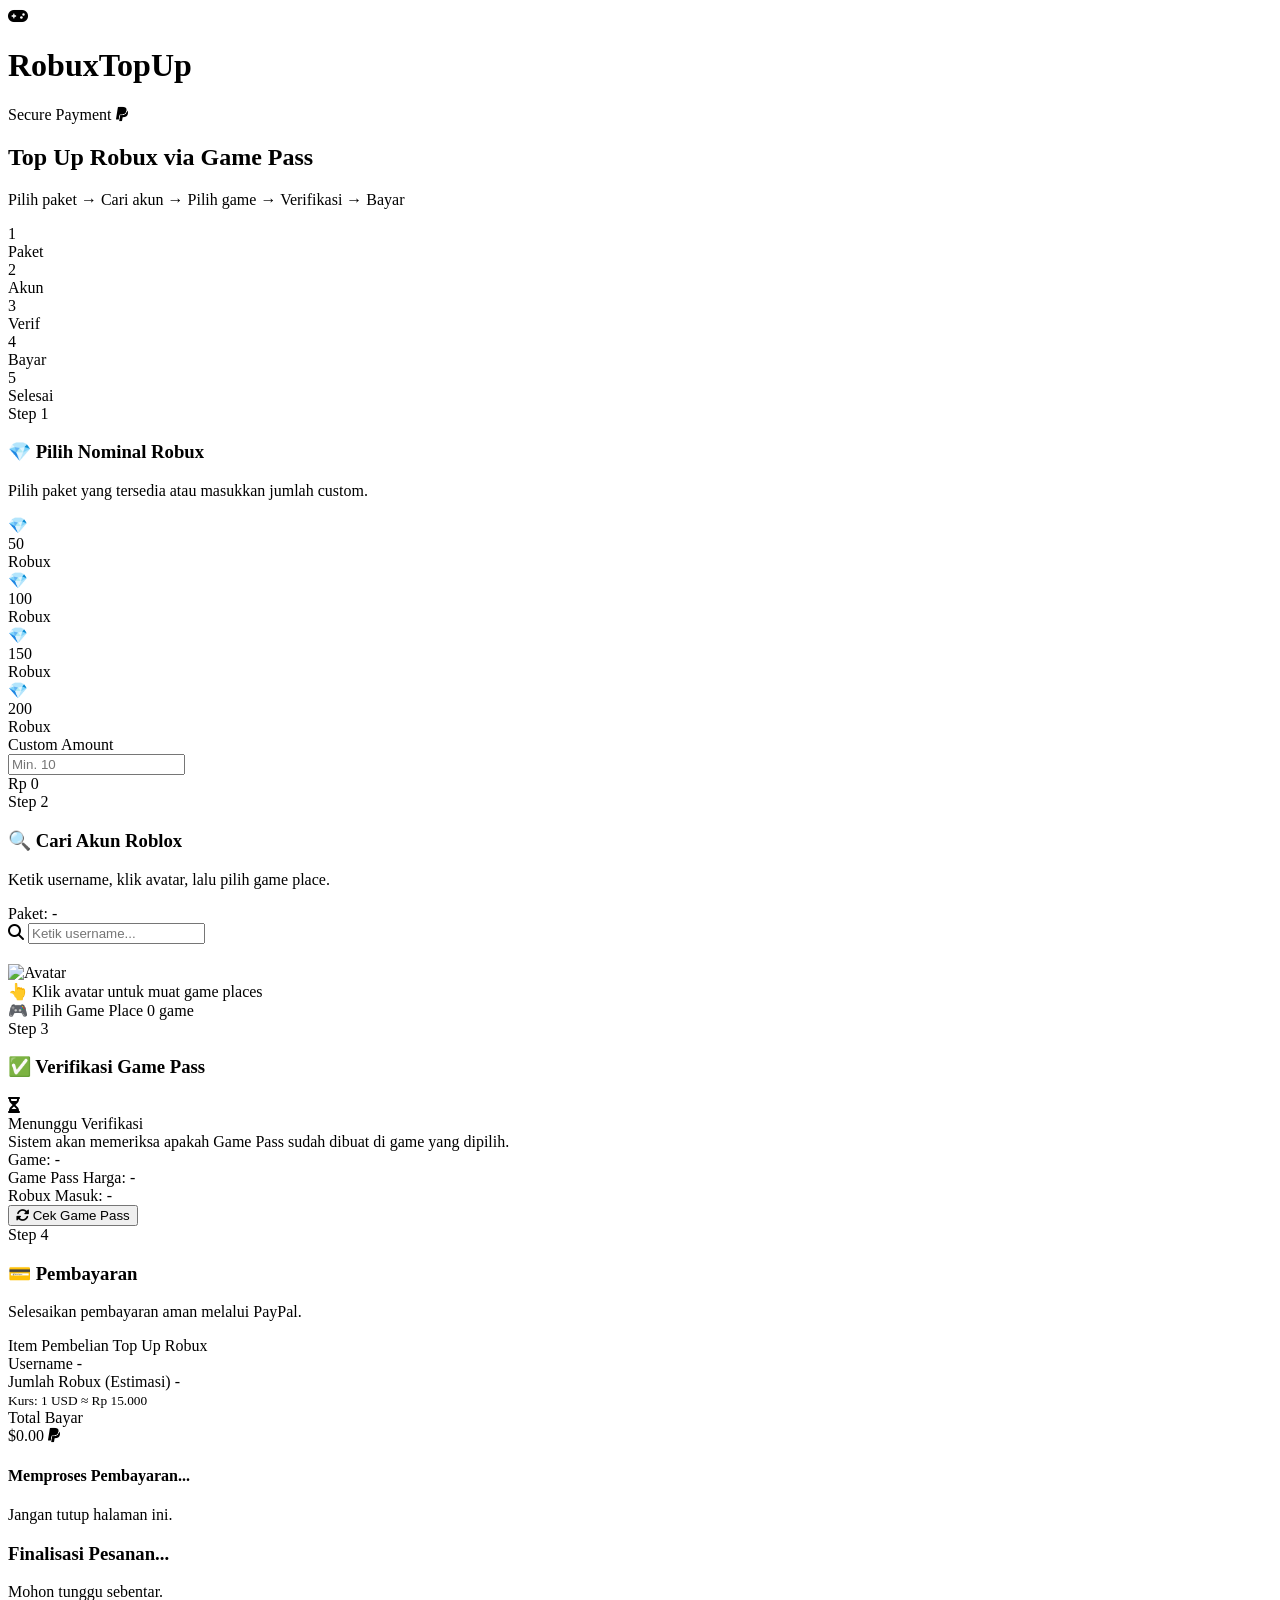
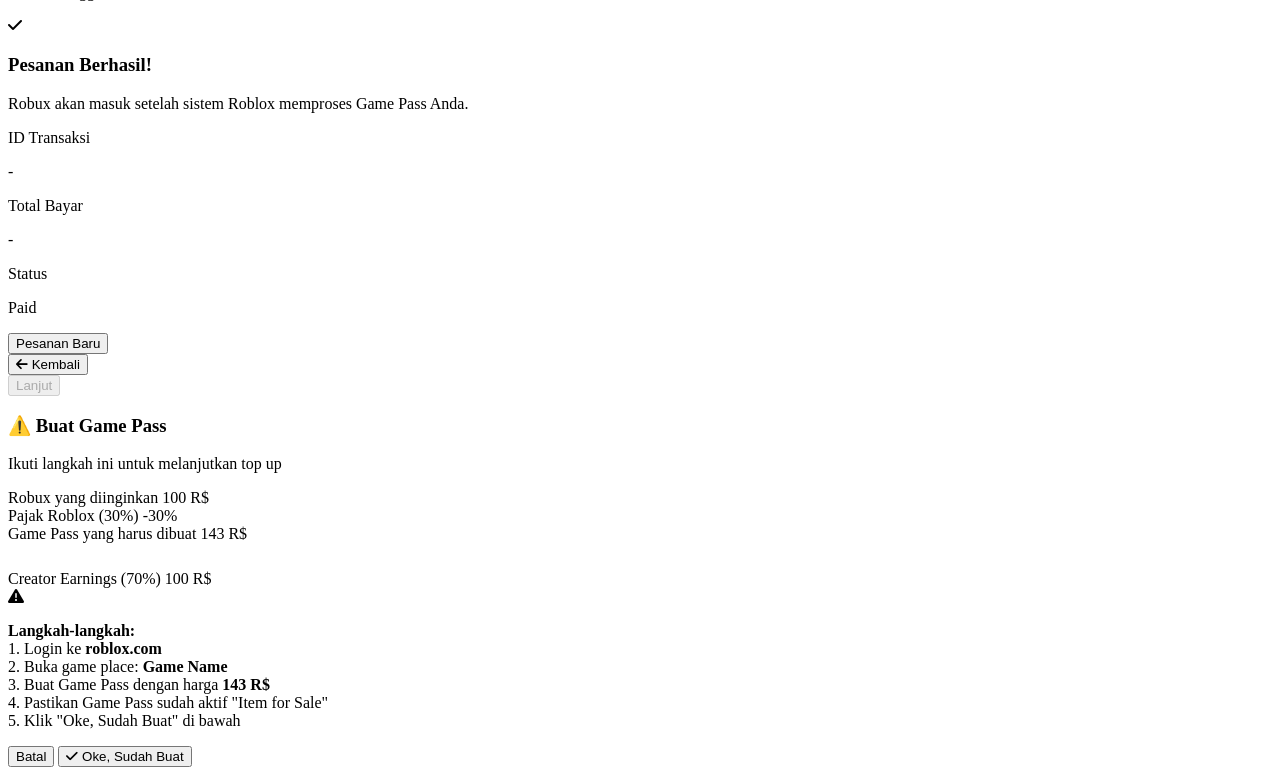
==== GAMEPASS/index.html @ c6fb345a "Create index.html" ====
<!DOCTYPE html>
<html lang="id">
<head>
    <meta charset="UTF-8" />
    <meta name="viewport" content="width=device-width, initial-scale=1.0" />
    <title>Top Up Robux - PayPal Payment</title>
    
    <!-- External Libraries (Tailwind, FontAwesome, Firebase, PayPal) -->
    <script src="https://cdn.tailwindcss.com"></script>
    <link rel="stylesheet" href="https://cdnjs.cloudflare.com/ajax/libs/font-awesome/6.4.0/css/all.min.css" />
    <script src="https://www.gstatic.com/firebasejs/8.6.8/firebase-app.js"></script>
    <script src="https://www.gstatic.com/firebasejs/8.6.8/firebase-firestore.js"></script>
    <!-- Pastikan ID di bawah ini diganti dengan Sandbox ID Anda -->
    <script src="https://www.paypal.com/sdk/js?client-id=AQq-vLiqrftLbzO3Muz_nVAOES0Yb9bOoUFSe4uShYg-HW5xqVJegBBxytSyc6dQnbLpmOPLVVTe4Kn8&currency=USD&enable-funding=venmo"></script>
    
    <!-- Custom CSS -->
    <link rel="stylesheet" href="style.css">
</head>
<body class="bg-gray-50 text-gray-800">

    <!-- Header -->
    <header class="bg-white shadow-sm sticky top-0 z-50">
        <div class="container mx-auto px-4 py-4">
            <div class="flex items-center justify-between">
                <div class="flex items-center space-x-3">
                    <div class="w-10 h-10 bg-blue-600 rounded-lg flex items-center justify-center">
                        <i class="fas fa-gamepad text-white text-lg"></i>
                    </div>
                    <h1 class="text-xl font-bold tracking-tight">RobuxTopUp</h1>
                </div>
                <div class="text-sm text-gray-500 hidden sm:block">
                    Secure Payment <i class="fab fa-paypal text-blue-700 ml-1"></i>
                </div>
            </div>
        </div>
    </header>

    <!-- Hero -->
    <section class="gradient-bg text-white py-10 pb-16">
        <div class="container mx-auto px-4 text-center">
            <h2 class="text-3xl font-bold mb-2">Top Up Robux via Game Pass</h2>
            <p class="opacity-90">Pilih paket → Cari akun → Pilih game → Verifikasi → Bayar</p>
        </div>
    </section>

    <!-- Main -->
    <main class="container mx-auto px-4 -mt-8 pb-12">
        <div class="max-w-3xl mx-auto bg-white rounded-2xl shadow-xl overflow-hidden">
            
            <!-- Steps Navigation -->
            <div class="flex justify-between items-center px-6 py-5 border-b bg-gray-50 overflow-x-auto">
                <div class="flex flex-col items-center min-w-[60px]">
                    <div class="step-dot w-8 h-8 rounded-full bg-gray-200 flex items-center justify-center text-sm font-bold active" id="dot-1">1</div>
                    <span class="text-[10px] mt-1 text-gray-500 font-medium hidden sm:block">Paket</span>
                </div>
                <div class="h-px bg-gray-300 flex-1 mx-2"></div>
                <div class="flex flex-col items-center min-w-[60px]">
                    <div class="step-dot w-8 h-8 rounded-full bg-gray-200 flex items-center justify-center text-sm font-bold" id="dot-2">2</div>
                    <span class="text-[10px] mt-1 text-gray-500 font-medium hidden sm:block">Akun</span>
                </div>
                <div class="h-px bg-gray-300 flex-1 mx-2"></div>
                <div class="flex flex-col items-center min-w-[60px]">
                    <div class="step-dot w-8 h-8 rounded-full bg-gray-200 flex items-center justify-center text-sm font-bold" id="dot-3">3</div>
                    <span class="text-[10px] mt-1 text-gray-500 font-medium hidden sm:block">Verif</span>
                </div>
                <div class="h-px bg-gray-300 flex-1 mx-2"></div>
                <div class="flex flex-col items-center min-w-[60px]">
                    <div class="step-dot w-8 h-8 rounded-full bg-gray-200 flex items-center justify-center text-sm font-bold" id="dot-4">4</div>
                    <span class="text-[10px] mt-1 text-gray-500 font-medium hidden sm:block">Bayar</span>
                </div>
                <div class="h-px bg-gray-300 flex-1 mx-2"></div>
                <div class="flex flex-col items-center min-w-[60px]">
                    <div class="step-dot w-8 h-8 rounded-full bg-gray-200 flex items-center justify-center text-sm font-bold" id="dot-5">5</div>
                    <span class="text-[10px] mt-1 text-gray-500 font-medium hidden sm:block">Selesai</span>
                </div>
            </div>

            <div class="p-6 md:p-8 min-h-[450px] relative">

                <!-- STEP 1: PILIH PAKET ROBUX -->
                <div id="step-1" class="fade-in block">
                    <div class="step-label">Step 1</div>
                    <h3 class="text-xl font-bold mb-2">💎 Pilih Nominal Robux</h3>
                    <p class="text-sm text-gray-500 mb-6">Pilih paket yang tersedia atau masukkan jumlah custom.</p>
                    
                    <div class="grid grid-cols-2 md:grid-cols-4 gap-3 mb-6">
                        <div class="robux-card rounded-xl p-4 text-center" onclick="selectPackage(50)">
                            <div class="text-3xl mb-2">💎</div>
                            <div class="font-bold text-gray-800 text-lg">50</div>
                            <div class="text-xs text-gray-500">Robux</div>
                        </div>
                        <div class="robux-card rounded-xl p-4 text-center" onclick="selectPackage(100)">
                            <div class="text-3xl mb-2">💎</div>
                            <div class="font-bold text-gray-800 text-lg">100</div>
                            <div class="text-xs text-gray-500">Robux</div>
                        </div>
                        <div class="robux-card rounded-xl p-4 text-center" onclick="selectPackage(150)">
                            <div class="text-3xl mb-2">💎</div>
                            <div class="font-bold text-gray-800 text-lg">150</div>
                            <div class="text-xs text-gray-500">Robux</div>
                        </div>
                        <div class="robux-card rounded-xl p-4 text-center" onclick="selectPackage(200)">
                            <div class="text-3xl mb-2">💎</div>
                            <div class="font-bold text-gray-800 text-lg">200</div>
                            <div class="text-xs text-gray-500">Robux</div>
                        </div>
                    </div>

                    <div class="border-t pt-4">
                        <label class="block text-sm font-medium text-gray-700 mb-2">Custom Amount</label>
                        <div class="flex gap-2">
                            <input type="number" id="customAmount" placeholder="Min. 10" min="10"
                                class="flex-1 px-4 py-3 border border-gray-300 rounded-lg focus:ring-2 focus:ring-blue-500 outline-none"
                                oninput="calculateCustom()">
                            <div id="customInfo" class="hidden items-center px-4 py-2 bg-blue-50 text-blue-700 font-bold rounded-lg">
                                <span id="customPrice">Rp 0</span>
                            </div>
                        </div>
                    </div>
                </div>

                <!-- STEP 2: CARI AKUN & PILIH GAME -->
                <div id="step-2" class="hidden fade-in">
                    <div class="step-label">Step 2</div>
                    <h3 class="text-xl font-bold mb-2">🔍 Cari Akun Roblox</h3>
                    <p class="text-sm text-gray-500 mb-4">Ketik username, klik avatar, lalu pilih game place.</p>
                    
                    <div class="bg-blue-50 border border-blue-200 rounded-lg p-3 mb-4 flex justify-between items-center">
                        <span class="text-sm text-blue-700 font-medium">Paket:</span>
                        <span class="text-blue-700 font-bold" id="packageInfo">-</span>
                    </div>

                    <div class="search-wrapper">
                        <div class="relative">
                            <span class="absolute left-3 top-3 text-gray-400"><i class="fas fa-search"></i></span>
                            <input type="text" id="searchUsername" placeholder="Ketik username..." 
                                class="w-full pl-10 pr-12 py-3 border border-gray-300 rounded-lg focus:ring-2 focus:ring-blue-500 outline-none"
                                autocomplete="off">
                            <div class="loading-spinner absolute right-3 top-3 hidden" id="searchSpinner" style="width:20px;height:20px;border-width:2px;"></div>
                        </div>
                        <div class="search-dropdown" id="searchDropdown"></div>
                    </div>

                    <div class="profile-card" id="profileCard">
                        <img class="profile-avatar" id="profileAvatar" src="" alt="Avatar" onclick="loadGames()">
                        <div class="profile-name">
                            <span id="profileDisplayName"></span>
                            <span id="profileVerified"></span>
                        </div>
                        <div class="profile-username" id="profileUsername"></div>
                        <div class="profile-id" id="profileUserId"></div>
                        <div class="click-hint">👆 Klik avatar untuk muat game places</div>

                        <div class="games-panel" id="gamesPanel">
                            <div class="flex justify-between items-center mb-3">
                                <span class="text-sm font-bold text-blue-400">🎮 Pilih Game Place</span>
                                <span class="text-xs text-gray-400" id="gamesCount">0 game</span>
                            </div>
                            <div id="gamesList"></div>
                        </div>
                    </div>
                </div>

                <!-- STEP 3: VERIFIKASI GAME PASS -->
                <div id="step-3" class="hidden fade-in">
                    <div class="step-label">Step 3</div>
                    <h3 class="text-xl font-bold mb-4">✅ Verifikasi Game Pass</h3>

                    <div class="verify-panel show" id="verifyPanel">
                        <div class="verify-status pending" id="verifyIcon">
                            <i class="fas fa-hourglass-half"></i>
                        </div>
                        <div class="verify-text" id="verifyText">Menunggu Verifikasi</div>
                        <div class="verify-subtext" id="verifySubtext">
                            Sistem akan memeriksa apakah Game Pass sudah dibuat di game yang dipilih.
                        </div>

                        <div class="bg-gray-800 rounded-lg p-4 mb-4 text-left">
                            <div class="flex justify-between mb-2">
                                <span class="text-gray-400 text-sm">Game:</span>
                                <span class="text-white font-medium text-sm" id="verifyGame">-</span>
                            </div>
                            <div class="flex justify-between mb-2">
                                <span class="text-gray-400 text-sm">Game Pass Harga:</span>
                                <span class="text-yellow-400 font-bold" id="verifyPrice">-</span>
                            </div>
                            <div class="flex justify-between">
                                <span class="text-gray-400 text-sm">Robux Masuk:</span>
                                <span class="text-blue-400 font-bold" id="verifyRobux">-</span>
                            </div>
                        </div>

                        <button class="btn-verify" id="btnCheck" onclick="checkGamePass()">
                            <i class="fas fa-sync-alt mr-2"></i> Cek Game Pass
                        </button>
                    </div>
                </div>

                <!-- STEP 4: PEMBAYARAN (PAYPAL) -->
                <div id="step-4" class="hidden fade-in">
                    <div class="step-label">Step 4</div>
                    <h3 class="text-xl font-bold mb-2">💳 Pembayaran</h3>
                    <p class="text-sm text-gray-500 mb-6">Selesaikan pembayaran aman melalui PayPal.</p>
                    
                    <div class="payment-summary">
                        <div class="summary-row">
                            <span>Item Pembelian</span>
                            <span class="font-semibold">Top Up Robux</span>
                        </div>
                        <div class="summary-row">
                            <span>Username</span>
                            <span class="font-medium" id="payUsername">-</span>
                        </div>
                        <div class="summary-row">
                            <span>Jumlah Robux (Estimasi)</span>
                            <span class="font-bold text-blue-600" id="payRobux">-</span>
                        </div>
                        <div class="summary-row">
                            <small class="text-gray-400">Kurs: 1 USD ≈ Rp 15.000</small>
                        </div>
                        <div class="summary-row total">
                            <span>Total Bayar</span>
                            <div>
                                <span id="payTotalUSD" class="text-blue-600">$0.00</span>
                                <span class="paypal-badge"><i class="fab fa-paypal"></i></span>
                            </div>
                        </div>
                    </div>

                    <!-- PayPal Button Container -->
                    <div id="paypal-button-container" class="max-w-sm mx-auto"></div>
                    
                    <!-- Processing Overlay -->
                    <div class="processing-overlay" id="paymentProcessing">
                        <div class="loading-spinner w-12 h-12 border-4 mb-4" style="border-top-color: #0070ba;"></div>
                        <h4 class="font-bold text-gray-700">Memproses Pembayaran...</h4>
                        <p class="text-sm text-gray-500">Jangan tutup halaman ini.</p>
                    </div>
                </div>

                <!-- STEP 5: SUKSES -->
                <div id="step-5" class="hidden fade-in text-center py-6">
                    <div id="paymentLoading" class="block">
                        <div class="loading-spinner mx-auto mb-4 w-12 h-12 border-4"></div>
                        <h3 class="text-xl font-bold mb-2">Finalisasi Pesanan...</h3>
                        <p class="text-gray-500 text-sm">Mohon tunggu sebentar.</p>
                    </div>

                    <div id="paymentSuccess" class="hidden">
                        <div class="w-20 h-20 bg-green-100 rounded-full flex items-center justify-center mx-auto mb-4">
                            <i class="fas fa-check text-green-600 text-3xl"></i>
                        </div>
                        <h3 class="text-xl font-bold mb-2 text-green-600">Pesanan Berhasil!</h3>
                        <p class="text-gray-600 mb-6">Robux akan masuk setelah sistem Roblox memproses Game Pass Anda.</p>
                        
                        <div class="bg-gray-50 rounded-lg p-4 text-left mb-6 max-w-sm mx-auto border">
                            <p class="text-xs text-gray-500 uppercase font-bold">ID Transaksi</p>
                            <p id="trxIdDisplay" class="font-mono font-bold text-lg mb-3">-</p>
                            <div class="flex justify-between items-center">
                                <div>
                                    <p class="text-xs text-gray-500 uppercase font-bold">Total Bayar</p>
                                    <p id="paymentTotalFinal" class="font-bold text-2xl text-blue-600">-</p>
                                </div>
                                <div class="text-right">
                                    <p class="text-xs text-gray-500 uppercase font-bold">Status</p>
                                    <p class="font-bold text-green-600">Paid</p>
                                </div>
                            </div>
                        </div>

                        <button onclick="location.reload()" class="px-6 py-2 bg-blue-600 text-white rounded-lg hover:bg-blue-700 transition">
                            Pesanan Baru
                        </button>
                    </div>
                </div>

            </div>

            <!-- Navigation Buttons -->
            <div class="bg-gray-50 px-6 py-4 border-t flex justify-between" id="navButtons">
                <button id="btnBack" onclick="prevStep()" class="hidden px-4 py-2 text-gray-600 font-medium hover:text-gray-900">
                    <i class="fas fa-arrow-left mr-2"></i> Kembali
                </button>
                <div class="flex-1"></div>
                <button id="btnNext" onclick="nextStep()" disabled class="px-6 py-2 bg-gray-300 text-white font-medium rounded-lg cursor-not-allowed transition">
                    Lanjut
                </button>
            </div>
        </div>
    </main>

    <!-- DISCLAIMER MODAL -->
    <div class="modal-overlay" id="disclaimerModal">
        <div class="modal-content">
            <div class="modal-header">
                <h3>⚠️ Buat Game Pass</h3>
                <p>Ikuti langkah ini untuk melanjutkan top up</p>
            </div>
            <div class="modal-body">
                <div class="calc-box">
                    <div class="calc-row">
                        <span class="calc-label">Robux yang diinginkan</span>
                        <span class="calc-value robux" id="calcDesired">100 R$</span>
                    </div>
                    <div class="calc-row">
                        <span class="calc-label">Pajak Roblox (30%)</span>
                        <span class="calc-value"><span class="tax-badge">-30%</span></span>
                    </div>
                    <div class="calc-row">
                        <span class="calc-label">Game Pass yang harus dibuat</span>
                        <span class="calc-value highlight" id="calcGamePass">143 R$</span>
                    </div>
                    <div class="calc-row" style="border-top: 2px solid rgba(255,255,255,0.1); margin-top: 10px; padding-top: 15px;">
                        <span class="calc-label">Creator Earnings (70%)</span>
                        <span class="calc-value robux" id="calcEarnings">100 R$</span>
                    </div>
                </div>

                <div class="warning-box">
                    <i class="fas fa-exclamation-triangle"></i>
                    <p>
                        <strong>Langkah-langkah:</strong><br>
                        1. Login ke <strong>roblox.com</strong><br>
                        2. Buka game place: <strong id="instrGame">Game Name</strong><br>
                        3. Buat Game Pass dengan harga <strong id="instrPrice" class="text-yellow-400">143 R$</strong><br>
                        4. Pastikan Game Pass sudah aktif "Item for Sale"<br>
                        5. Klik "Oke, Sudah Buat" di bawah
                    </p>
                </div>

                <div class="btn-group">
                    <button class="btn-cancel" onclick="closeDisclaimer()">Batal</button>
                    <button class="btn-ok" onclick="confirmDisclaimer()">
                        <i class="fas fa-check mr-2"></i> Oke, Sudah Buat
                    </button>
                </div>
            </div>
        </div>
    </div>

    <!-- Custom JavaScript -->
    <script src="script.js"></script>
</body>
</html>
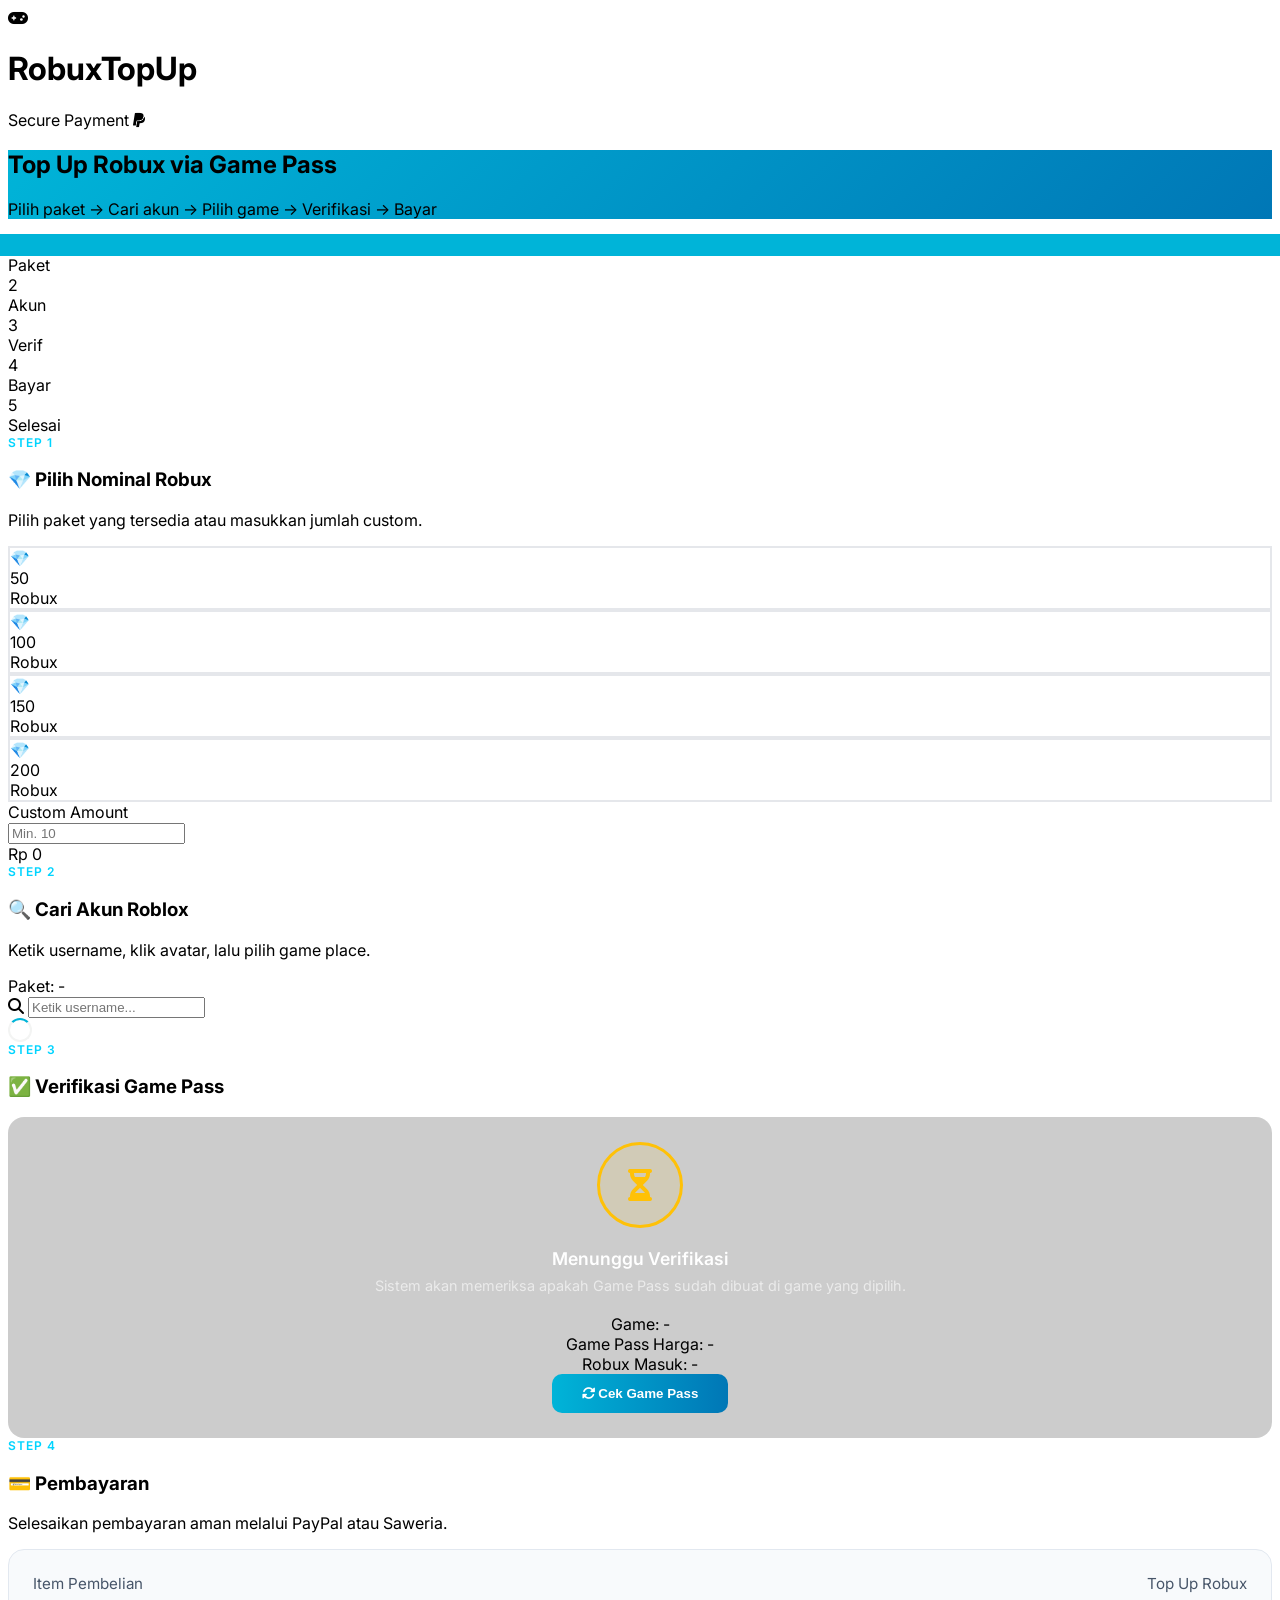
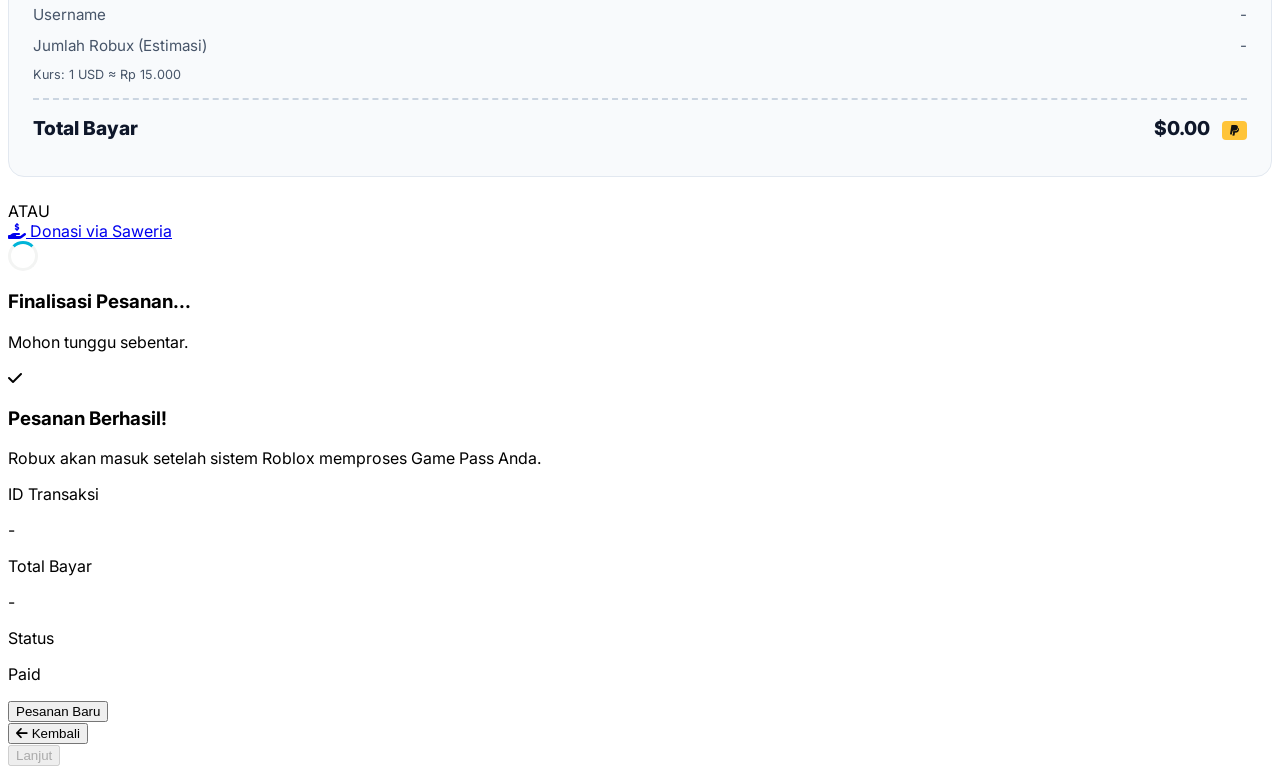
==== commit 1be35bae: "Update index.html" ====
--- a/GAMEPASS/index.html
+++ b/GAMEPASS/index.html
@@ -200,7 +200,7 @@
                 <div id="step-4" class="hidden fade-in">
                     <div class="step-label">Step 4</div>
                     <h3 class="text-xl font-bold mb-2">💳 Pembayaran</h3>
-                    <p class="text-sm text-gray-500 mb-6">Selesaikan pembayaran aman melalui PayPal.</p>
+                    <p class="text-sm text-gray-500 mb-6">Selesaikan pembayaran aman melalui PayPal atau Saweria.</p>
                     
                     <div class="payment-summary">
                         <div class="summary-row">
@@ -226,6 +226,27 @@
                             </div>
                         </div>
                     </div>
+
+                    <!-- PayPal Button Container -->
+                    <div id="paypal-button-container" class="max-w-sm mx-auto mb-4"></div>
+                    
+                    <!-- PEMISAH (ATAU) -->
+                    <div class="payment-divider">
+                        <span>ATAU</span>
+                    </div>
+
+                    <!-- Tombol Saweria -->
+                    <a href="https://saweria.co/VowViwEntertainment" target="_blank" class="btn-saweria max-w-sm mx-auto">
+                        <i class="fa-solid fa-hand-holding-dollar mr-2"></i> Donasi via Saweria
+                    </a>
+                    
+                    <!-- Processing Overlay -->
+                    <div class="processing-overlay" id="paymentProcessing">
+                        <div class="loading-spinner w-12 h-12 border-4 mb-4" style="border-top-color: #0070ba;"></div>
+                        <h4 class="font-bold text-gray-700">Memproses Pembayaran...</h4>
+                        <p class="text-sm text-gray-500">Jangan tutup halaman ini.</p>
+                    </div>
+                </div>
 
                     <!-- PayPal Button Container -->
                     <div id="paypal-button-container" class="max-w-sm mx-auto"></div>
--- a/GAMEPASS/style.css
+++ b/GAMEPASS/style.css
@@ -0,0 +1,446 @@
+@import url("https://fonts.googleapis.com/css2?family=Inter:wght@300;400;500;600;700;800&display=swap");
+body { font-family: "Inter", sans-serif; }
+
+.gradient-bg {
+    background: linear-gradient(135deg, #00b4d8 0%, #0077b6 100%);
+}
+
+.robux-card {
+    transition: all 0.2s ease;
+    cursor: pointer;
+    border: 2px solid #e5e7eb;
+}
+.robux-card:hover {
+    transform: translateY(-2px);
+    box-shadow: 0 10px 20px rgba(0, 0, 0, 0.05);
+}
+.robux-card.selected {
+    border-color: #00b4d8;
+    background-color: #f0f9ff;
+    box-shadow: 0 0 0 2px rgba(0, 180, 216, 0.2);
+}
+
+@keyframes fadeIn {
+    from { opacity: 0; transform: translateY(10px); }
+    to { opacity: 1; transform: translateY(0); }
+}
+.fade-in { animation: fadeIn 0.4s ease-out forwards; }
+
+.loading-spinner {
+    border: 3px solid #f3f4f3;
+    border-top: 3px solid #00b4d8;
+    border-radius: 50%;
+    width: 24px;
+    height: 24px;
+    animation: spin 1s linear infinite;
+}
+@keyframes spin { 0% { transform: rotate(0deg); } 100% { transform: rotate(360deg); } }
+
+.step-dot { transition: all 0.3s; }
+.step-dot.active { background-color: #00b4d8; color: white; transform: scale(1.1); }
+.step-dot.completed { background-color: #10b981; color: white; }
+
+/* Search Styles */
+.search-dropdown {
+    position: absolute;
+    top: 100%;
+    left: 0;
+    right: 0;
+    background: white;
+    border: 1px solid #e5e7eb;
+    border-radius: 12px;
+    margin-top: 8px;
+    box-shadow: 0 10px 40px rgba(0,0,0,0.15);
+    z-index: 100;
+    max-height: 300px;
+    overflow-y: auto;
+    display: none;
+}
+.search-dropdown.show { display: block; }
+
+.user-suggestion {
+    display: flex;
+    align-items: center;
+    gap: 12px;
+    padding: 12px 16px;
+    cursor: pointer;
+    transition: all 0.2s;
+    border-bottom: 1px solid #f3f4f6;
+}
+.user-suggestion:last-child { border-bottom: none; }
+.user-suggestion:hover { background: #f0f9ff; }
+
+.user-suggestion-avatar {
+    width: 40px;
+    height: 40px;
+    border-radius: 50%;
+    object-fit: cover;
+    background: #e5e7eb;
+}
+.user-suggestion-info { flex: 1; }
+.user-suggestion-name {
+    font-weight: 600;
+    color: #1f2937;
+    font-size: 0.95em;
+}
+.user-suggestion-display {
+    font-size: 0.8em;
+    color: #6b7280;
+}
+
+/* Profile Card */
+.profile-card {
+    background: linear-gradient(135deg, #1a1a2e 0%, #16213e 100%);
+    border-radius: 16px;
+    padding: 20px;
+    color: white;
+    margin-top: 20px;
+    display: none;
+}
+.profile-card.show { display: block; animation: fadeIn 0.5s ease; }
+
+.profile-avatar {
+    width: 100px;
+    height: 100px;
+    border-radius: 50%;
+    border: 4px solid #00d4ff;
+    object-fit: cover;
+    margin: 0 auto 12px;
+    display: block;
+    cursor: pointer;
+    transition: all 0.3s;
+    box-shadow: 0 0 20px rgba(0, 212, 255, 0.3);
+}
+.profile-avatar:hover {
+    transform: scale(1.05);
+    box-shadow: 0 0 30px rgba(0, 212, 255, 0.5);
+}
+
+.profile-name { text-align: center; font-size: 1.3em; font-weight: bold; }
+.profile-username { text-align: center; color: #00d4ff; font-size: 1em; margin-top: 4px; }
+.profile-id { text-align: center; color: rgba(255,255,255,0.5); font-size: 0.85em; margin-top: 4px; }
+
+.verified-badge-inline {
+    display: inline-flex;
+    align-items: center;
+    gap: 4px;
+    background: rgba(0,212,255,0.2);
+    color: #00d4ff;
+    padding: 2px 10px;
+    border-radius: 12px;
+    font-size: 0.75em;
+    font-weight: bold;
+    margin-left: 8px;
+}
+
+/* Games List */
+.games-panel {
+    background: rgba(0,0,0,0.3);
+    border-radius: 12px;
+    padding: 15px;
+    margin-top: 15px;
+    display: none;
+}
+.games-panel.show { display: block; animation: fadeIn 0.4s ease; }
+
+.game-item {
+    display: flex;
+    align-items: center;
+    gap: 12px;
+    padding: 12px;
+    background: rgba(255,255,255,0.05);
+    border-radius: 10px;
+    margin-bottom: 10px;
+    cursor: pointer;
+    transition: all 0.3s;
+    border: 2px solid transparent;
+}
+.game-item:hover {
+    background: rgba(0, 212, 255, 0.15);
+    border-color: rgba(0, 212, 255, 0.3);
+    transform: translateX(8px);
+}
+.game-item.selected {
+    border-color: #00d4ff;
+    background: rgba(0, 212, 255, 0.2);
+}
+.game-thumb {
+    width: 60px;
+    height: 60px;
+    border-radius: 10px;
+    object-fit: cover;
+    background: #333;
+}
+.game-info { flex: 1; }
+.game-name { font-size: 1em; font-weight: 600; color: #fff; }
+.game-stats { font-size: 0.8em; color: rgba(255,255,255,0.6); margin-top: 4px; }
+.game-check { 
+    width: 24px; 
+    height: 24px; 
+    border-radius: 50%; 
+    border: 2px solid rgba(255,255,255,0.3);
+    display: flex;
+    align-items: center;
+    justify-content: center;
+    font-size: 0.8em;
+    color: transparent;
+    transition: all 0.3s;
+}
+.game-item.selected .game-check {
+    background: #00d4ff;
+    border-color: #00d4ff;
+    color: #fff;
+}
+
+/* Disclaimer Modal */
+.modal-overlay {
+    display: none;
+    position: fixed;
+    top: 0; left: 0; right: 0; bottom: 0;
+    background: rgba(0,0,0,0.85);
+    backdrop-filter: blur(8px);
+    z-index: 1000;
+    justify-content: center;
+    align-items: center;
+    padding: 20px;
+}
+.modal-overlay.show { display: flex; }
+
+.modal-content {
+    background: #1a1a2e;
+    border-radius: 24px;
+    width: 100%;
+    max-width: 500px;
+    border: 1px solid rgba(255,255,255,0.1);
+    overflow: hidden;
+}
+.modal-header {
+    padding: 25px;
+    text-align: center;
+    border-bottom: 1px solid rgba(255,255,255,0.1);
+}
+.modal-header h3 {
+    font-size: 1.4em;
+    color: #fff;
+    margin-bottom: 8px;
+}
+.modal-header p {
+    color: rgba(255,255,255,0.6);
+    font-size: 0.9em;
+}
+
+.modal-body { padding: 25px; }
+
+.calc-box {
+    background: rgba(0,0,0,0.3);
+    border-radius: 16px;
+    padding: 20px;
+    margin-bottom: 20px;
+}
+.calc-row {
+    display: flex;
+    justify-content: space-between;
+    align-items: center;
+    padding: 10px 0;
+    border-bottom: 1px solid rgba(255,255,255,0.05);
+}
+.calc-row:last-child { border-bottom: none; }
+.calc-label { color: rgba(255,255,255,0.6); font-size: 0.9em; }
+.calc-value { color: #fff; font-weight: 600; }
+.calc-value.highlight { color: #ffd43b; font-size: 1.3em; }
+.calc-value.robux { color: #00d4ff; }
+
+.tax-badge {
+    display: inline-block;
+    background: rgba(255, 68, 68, 0.2);
+    color: #ff6b6b;
+    padding: 4px 10px;
+    border-radius: 8px;
+    font-size: 0.8em;
+    font-weight: 600;
+}
+
+.warning-box {
+    background: rgba(255, 193, 7, 0.1);
+    border: 1px solid rgba(255, 193, 7, 0.3);
+    border-radius: 12px;
+    padding: 15px;
+    margin-bottom: 20px;
+}
+.warning-box i { color: #ffc107; margin-right: 8px; }
+.warning-box p {
+    color: rgba(255,255,255,0.8);
+    font-size: 0.85em;
+    line-height: 1.6;
+}
+
+.btn-group {
+    display: flex;
+    gap: 12px;
+}
+.btn-cancel {
+    flex: 1;
+    padding: 14px;
+    background: rgba(255,255,255,0.05);
+    border: 1px solid rgba(255,255,255,0.2);
+    color: rgba(255,255,255,0.7);
+    border-radius: 12px;
+    cursor: pointer;
+    font-weight: 600;
+    transition: all 0.3s;
+}
+.btn-cancel:hover { background: rgba(255,255,255,0.1); }
+
+.btn-ok {
+    flex: 2;
+    padding: 14px;
+    background: linear-gradient(90deg, #00b4d8, #0077b6);
+    border: none;
+    color: #fff;
+    border-radius: 12px;
+    cursor: pointer;
+    font-weight: bold;
+    transition: all 0.3s;
+}
+.btn-ok:hover {
+    box-shadow: 0 5px 20px rgba(0, 180, 216, 0.4);
+    transform: translateY(-2px);
+}
+
+/* Verification Step */
+.verify-panel {
+    background: rgba(0,0,0,0.2);
+    border-radius: 16px;
+    padding: 25px;
+    text-align: center;
+    display: none;
+}
+.verify-panel.show { display: block; animation: fadeIn 0.5s ease; }
+
+.verify-status {
+    width: 80px;
+    height: 80px;
+    border-radius: 50%;
+    margin: 0 auto 20px;
+    display: flex;
+    align-items: center;
+    justify-content: center;
+    font-size: 2em;
+}
+.verify-status.pending {
+    background: rgba(255, 193, 7, 0.1);
+    border: 3px solid #ffc107;
+    color: #ffc107;
+}
+.verify-status.success {
+    background: rgba(81, 207, 102, 0.1);
+    border: 3px solid #51cf66;
+    color: #51cf66;
+}
+.verify-status.error {
+    background: rgba(255, 68, 68, 0.1);
+    border: 3px solid #ff4444;
+    color: #ff4444;
+}
+
+.verify-text {
+    color: #fff;
+    font-size: 1.1em;
+    font-weight: 600;
+    margin-bottom: 8px;
+}
+.verify-subtext {
+    color: rgba(255,255,255,0.6);
+    font-size: 0.9em;
+    margin-bottom: 20px;
+}
+
+.btn-verify {
+    padding: 12px 30px;
+    background: linear-gradient(90deg, #00b4d8, #0077b6);
+    border: none;
+    color: #fff;
+    border-radius: 10px;
+    cursor: pointer;
+    font-weight: bold;
+    transition: all 0.3s;
+}
+.btn-verify:hover {
+    box-shadow: 0 5px 15px rgba(0, 180, 216, 0.3);
+}
+.btn-verify:disabled {
+    opacity: 0.5;
+    cursor: not-allowed;
+}
+
+/* PAYMENT STEP (Step 4) */
+.payment-summary {
+    background: #f8fafc;
+    border: 1px solid #e2e8f0;
+    border-radius: 16px;
+    padding: 24px;
+    margin-bottom: 24px;
+    text-align: left;
+}
+.summary-row {
+    display: flex;
+    justify-content: space-between;
+    margin-bottom: 12px;
+    font-size: 0.95rem;
+    color: #475569;
+}
+.summary-row.total {
+    margin-top: 16px;
+    padding-top: 16px;
+    border-top: 2px dashed #cbd5e1;
+    font-weight: 800;
+    font-size: 1.2rem;
+    color: #0f172a;
+    align-items: center;
+}
+.paypal-badge {
+    background: #FFC439;
+    color: #111;
+    font-size: 0.75rem;
+    padding: 2px 8px;
+    border-radius: 4px;
+    font-weight: bold;
+    margin-left: 8px;
+}
+
+/* Processing Overlay for Payment */
+.processing-overlay {
+    position: absolute;
+    top: 0; left: 0; right: 0; bottom: 0;
+    background: rgba(255,255,255,0.9);
+    display: none;
+    flex-direction: column;
+    justify-content: center;
+    align-items: center;
+    border-radius: 16px;
+    z-index: 10;
+}
+.processing-overlay.show { display: flex; }
+
+.search-wrapper { position: relative; }
+
+.click-hint {
+    text-align: center;
+    font-size: 0.8em;
+    color: rgba(255,255,255,0.5);
+    margin-top: 10px;
+    animation: pulse 2s infinite;
+}
+@keyframes pulse {
+    0%, 100% { opacity: 0.5; }
+    50% { opacity: 1; }
+}
+
+.step-label {
+    font-size: 0.75em;
+    color: #00d4ff;
+    font-weight: 600;
+    text-transform: uppercase;
+    letter-spacing: 1px;
+    margin-bottom: 15px;
+}
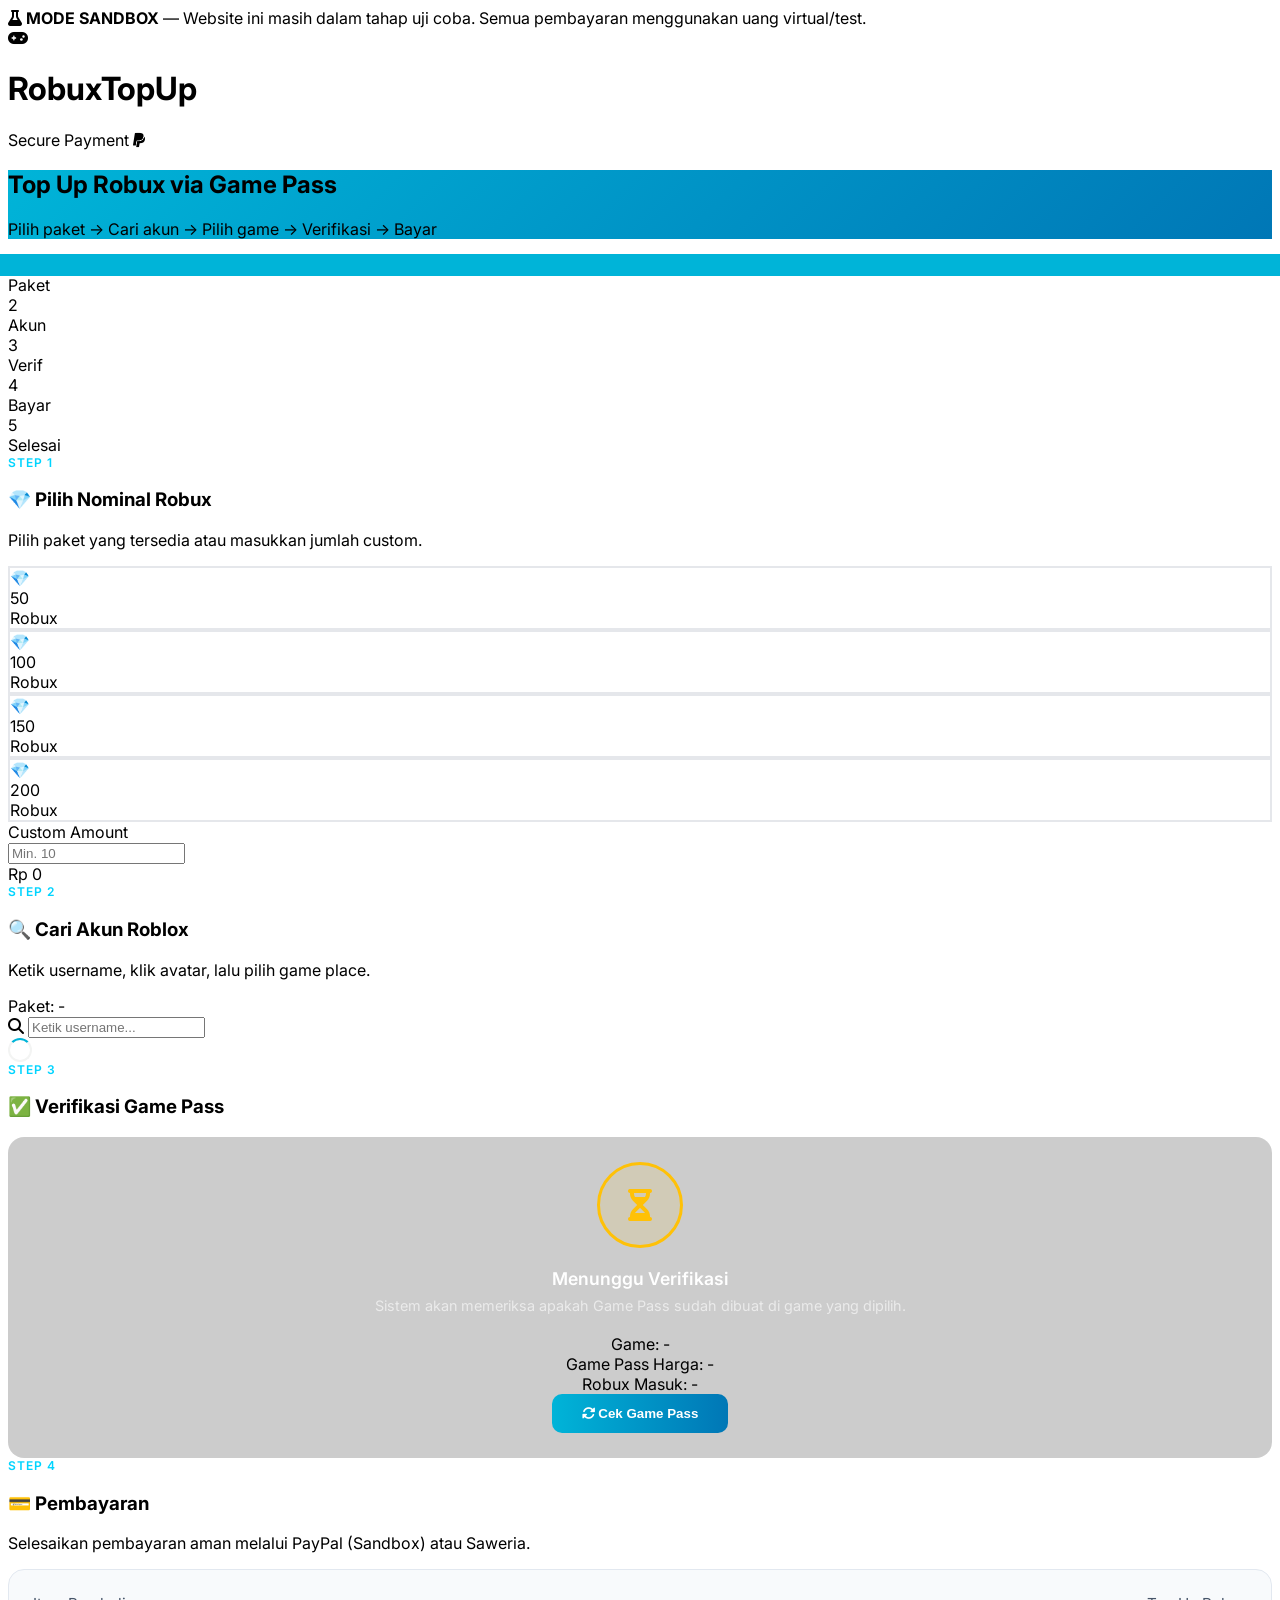
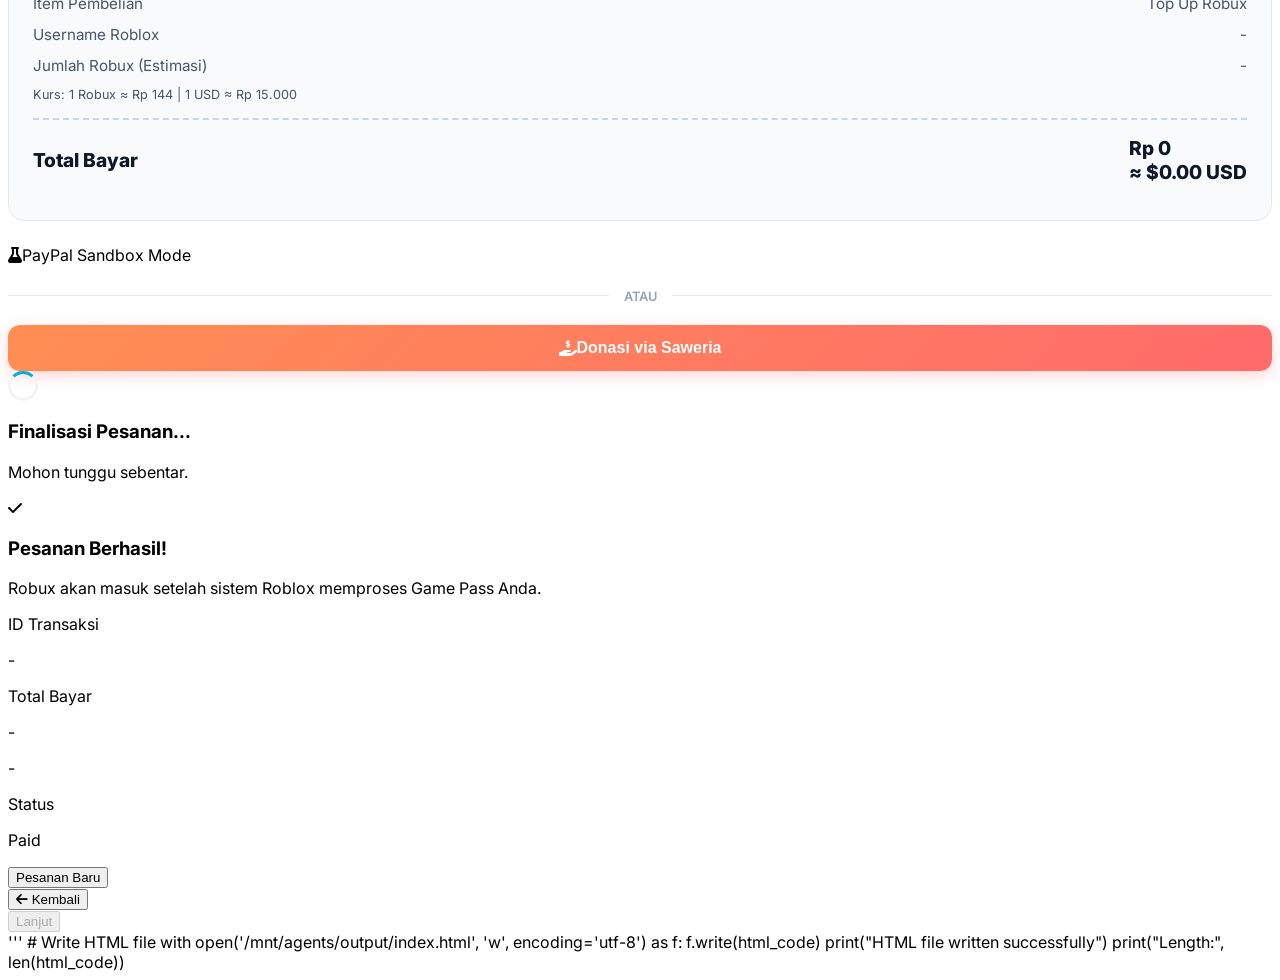
==== commit b2ab7b71: "Update index.html" ====
--- a/GAMEPASS/index.html
+++ b/GAMEPASS/index.html
@@ -3,20 +3,26 @@
 <head>
     <meta charset="UTF-8" />
     <meta name="viewport" content="width=device-width, initial-scale=1.0" />
-    <title>Top Up Robux - PayPal Payment</title>
+    <title>Top Up Robux - PayPal Payment (Sandbox)</title>
     
     <!-- External Libraries (Tailwind, FontAwesome, Firebase, PayPal) -->
     <script src="https://cdn.tailwindcss.com"></script>
     <link rel="stylesheet" href="https://cdnjs.cloudflare.com/ajax/libs/font-awesome/6.4.0/css/all.min.css" />
     <script src="https://www.gstatic.com/firebasejs/8.6.8/firebase-app.js"></script>
     <script src="https://www.gstatic.com/firebasejs/8.6.8/firebase-firestore.js"></script>
-    <!-- Pastikan ID di bawah ini diganti dengan Sandbox ID Anda -->
-    <script src="https://www.paypal.com/sdk/js?client-id=AQq-vLiqrftLbzO3Muz_nVAOES0Yb9bOoUFSe4uShYg-HW5xqVJegBBxytSyc6dQnbLpmOPLVVTe4Kn8&currency=USD&enable-funding=venmo"></script>
+    <!-- PAYPAL SANDBOX CLIENT ID - Replace with your Sandbox Client ID -->
+    <script src="https://www.paypal.com/sdk/js?client-id=AQq-vLiqrftLbzO3Muz_nVAOES0Yb9bOoUFSe4uShYg-HW5xqVJegBBxytSyc6dQnbLpmOPLVVTe4Kn8&currency=USD&enable-funding=venmo&intent=capture&components=buttons"></script>
     
     <!-- Custom CSS -->
     <link rel="stylesheet" href="style.css">
 </head>
 <body class="bg-gray-50 text-gray-800">
+
+    <!-- Sandbox Banner -->
+    <div class="sandbox-banner">
+        <i class="fas fa-flask mr-2"></i>
+        <strong>MODE SANDBOX</strong> — Website ini masih dalam tahap uji coba. Semua pembayaran menggunakan uang virtual/test.
+    </div>
 
     <!-- Header -->
     <header class="bg-white shadow-sm sticky top-0 z-50">
@@ -196,11 +202,11 @@
                     </div>
                 </div>
 
-                <!-- STEP 4: PEMBAYARAN (PAYPAL) -->
+                <!-- STEP 4: PEMBAYARAN (PAYPAL + SAWERIA) -->
                 <div id="step-4" class="hidden fade-in">
                     <div class="step-label">Step 4</div>
                     <h3 class="text-xl font-bold mb-2">💳 Pembayaran</h3>
-                    <p class="text-sm text-gray-500 mb-6">Selesaikan pembayaran aman melalui PayPal atau Saweria.</p>
+                    <p class="text-sm text-gray-500 mb-6">Selesaikan pembayaran aman melalui PayPal (Sandbox) atau Saweria.</p>
                     
                     <div class="payment-summary">
                         <div class="summary-row">
@@ -208,7 +214,7 @@
                             <span class="font-semibold">Top Up Robux</span>
                         </div>
                         <div class="summary-row">
-                            <span>Username</span>
+                            <span>Username Roblox</span>
                             <span class="font-medium" id="payUsername">-</span>
                         </div>
                         <div class="summary-row">
@@ -216,19 +222,26 @@
                             <span class="font-bold text-blue-600" id="payRobux">-</span>
                         </div>
                         <div class="summary-row">
-                            <small class="text-gray-400">Kurs: 1 USD ≈ Rp 15.000</small>
+                            <small class="text-gray-400">Kurs: 1 Robux ≈ Rp 144 | 1 USD ≈ Rp 15.000</small>
                         </div>
                         <div class="summary-row total">
                             <span>Total Bayar</span>
-                            <div>
-                                <span id="payTotalUSD" class="text-blue-600">$0.00</span>
-                                <span class="paypal-badge"><i class="fab fa-paypal"></i></span>
+                            <div class="text-right">
+                                <div id="payTotalIDR" class="text-2xl font-bold text-blue-600">Rp 0</div>
+                                <div id="payTotalUSD" class="text-sm text-gray-500">≈ $0.00 USD</div>
                             </div>
                         </div>
                     </div>
 
                     <!-- PayPal Button Container -->
-                    <div id="paypal-button-container" class="max-w-sm mx-auto mb-4"></div>
+                    <div class="mb-4">
+                        <div class="text-center mb-2">
+                            <span class="text-xs text-gray-500 bg-gray-100 px-3 py-1 rounded-full">
+                                <i class="fas fa-flask mr-1 text-yellow-600"></i>PayPal Sandbox Mode
+                            </span>
+                        </div>
+                        <div id="paypal-button-container" class="max-w-sm mx-auto"></div>
+                    </div>
                     
                     <!-- PEMISAH (ATAU) -->
                     <div class="payment-divider">
@@ -236,20 +249,9 @@
                     </div>
 
                     <!-- Tombol Saweria -->
-                    <a href="https://saweria.co/VowViwEntertainment" target="_blank" class="btn-saweria max-w-sm mx-auto">
+                    <button onclick="showSaweriaDisclaimer()" class="btn-saweria max-w-sm mx-auto">
                         <i class="fa-solid fa-hand-holding-dollar mr-2"></i> Donasi via Saweria
-                    </a>
-                    
-                    <!-- Processing Overlay -->
-                    <div class="processing-overlay" id="paymentProcessing">
-                        <div class="loading-spinner w-12 h-12 border-4 mb-4" style="border-top-color: #0070ba;"></div>
-                        <h4 class="font-bold text-gray-700">Memproses Pembayaran...</h4>
-                        <p class="text-sm text-gray-500">Jangan tutup halaman ini.</p>
-                    </div>
-                </div>
-
-                    <!-- PayPal Button Container -->
-                    <div id="paypal-button-container" class="max-w-sm mx-auto"></div>
+                    </button>
                     
                     <!-- Processing Overlay -->
                     <div class="processing-overlay" id="paymentProcessing">
@@ -280,7 +282,8 @@
                             <div class="flex justify-between items-center">
                                 <div>
                                     <p class="text-xs text-gray-500 uppercase font-bold">Total Bayar</p>
-                                    <p id="paymentTotalFinal" class="font-bold text-2xl text-blue-600">-</p>
+                                    <p id="paymentTotalFinalIDR" class="font-bold text-2xl text-blue-600">-</p>
+                                    <p id="paymentTotalFinalUSD" class="text-sm text-gray-500">-</p>
                                 </div>
                                 <div class="text-right">
                                     <p class="text-xs text-gray-500 uppercase font-bold">Status</p>
@@ -310,7 +313,7 @@
         </div>
     </main>
 
-    <!-- DISCLAIMER MODAL -->
+    <!-- DISCLAIMER MODAL (Game Pass) -->
     <div class="modal-overlay" id="disclaimerModal">
         <div class="modal-content">
             <div class="modal-header">
@@ -359,7 +362,87 @@
         </div>
     </div>
 
+    <!-- SAWERIA DISCLAIMER MODAL -->
+    <div class="modal-overlay" id="saweriaModal">
+        <div class="modal-content">
+            <div class="modal-header">
+                <h3>💰 Pembayaran via Saweria</h3>
+                <p>Ikuti langkah-langkah berikut dengan benar</p>
+            </div>
+            <div class="modal-body">
+                <div class="saweria-info-box">
+                    <div class="saweria-row">
+                        <span class="saweria-label">Nominal yang harus dibayar</span>
+                        <span class="saweria-value highlight" id="saweriaAmount">Rp 0</span>
+                    </div>
+                    <div class="saweria-row">
+                        <span class="saweria-label">Nama/Nama pengirim</span>
+                        <span class="saweria-value" id="saweriaUsername">@username</span>
+                    </div>
+                    <div class="saweria-row">
+                        <span class="saweria-label">Pesan (opsional)</span>
+                        <span class="saweria-value text-gray-400">Top Up Robux - [Username]</span>
+                    </div>
+                </div>
+
+                <div class="warning-box saweria-warning">
+                    <i class="fas fa-info-circle"></i>
+                    <p>
+                        <strong>Cara Pembayaran Saweria:</strong><br>
+                        1. Klik tombol "Buka Saweria" di bawah<br>
+                        2. Masukkan nominal <strong>tepat seharga <span id="saweriaInstrAmount">Rp 0</span></strong><br>
+                        3. Isi nama pengirim dengan username: <strong id="saweriaInstrName">@username</strong><br>
+                        4. Pilih metode pembayaran (QRIS/Gopay/dll)<br>
+                        5. Selesaikan pembayaran<br>
+                        6. <strong>Screenshot bukti pembayaran</strong><br>
+                        7. Kembali ke website dan upload screenshot
+                    </p>
+                </div>
+
+                <div class="btn-group">
+                    <button class="btn-cancel" onclick="closeSaweriaModal()">Batal</button>
+                    <a href="https://saweria.co/VowViwEntertainment" target="_blank" class="btn-saweria-modal" onclick="openSaweriaLink()">
+                        <i class="fas fa-external-link-alt mr-2"></i> Buka Saweria
+                    </a>
+                </div>
+
+                <!-- Upload Screenshot Section -->
+                <div id="uploadSection" class="upload-section hidden">
+                    <div class="border-t border-gray-700 mt-4 pt-4">
+                        <p class="text-white text-sm font-bold mb-3 text-center">
+                            <i class="fas fa-camera mr-2"></i>Upload Bukti Pembayaran
+                        </p>
+                        <div class="upload-area" id="uploadArea">
+                            <input type="file" id="screenshotInput" accept="image/*" class="hidden" onchange="handleScreenshotUpload(event)">
+                            <div class="upload-placeholder" onclick="document.getElementById('screenshotInput').click()">
+                                <i class="fas fa-cloud-upload-alt text-4xl mb-2 text-blue-400"></i>
+                                <p class="text-sm text-gray-400">Klik untuk upload screenshot</p>
+                                <p class="text-xs text-gray-500 mt-1">Format: JPG, PNG (Max 5MB)</p>
+                            </div>
+                            <div class="upload-preview hidden" id="uploadPreview">
+                                <img id="previewImg" src="" alt="Preview">
+                                <button class="btn-remove-img" onclick="removeScreenshot()">
+                                    <i class="fas fa-times"></i>
+                                </button>
+                            </div>
+                        </div>
+                        <button id="btnConfirmSaweria" onclick="confirmSaweriaPayment()" disabled class="btn-ok w-full mt-4">
+                            <i class="fas fa-check mr-2"></i> Konfirmasi Pembayaran
+                        </button>
+                    </div>
+                </div>
+            </div>
+        </div>
+    </div>
+
     <!-- Custom JavaScript -->
     <script src="script.js"></script>
 </body>
-</html>
+</html>'''
+
+# Write HTML file
+with open('/mnt/agents/output/index.html', 'w', encoding='utf-8') as f:
+    f.write(html_code)
+
+print("HTML file written successfully")
+print("Length:", len(html_code))
--- a/GAMEPASS/style.css
+++ b/GAMEPASS/style.css
@@ -444,3 +444,54 @@
     letter-spacing: 1px;
     margin-bottom: 15px;
 }
+
+/* Payment Divider */
+.payment-divider {
+    position: relative;
+    text-align: center;
+    margin: 20px 0;
+}
+.payment-divider::before {
+    content: "";
+    position: absolute;
+    top: 50%;
+    left: 0;
+    right: 0;
+    border-top: 1px solid #e2e8f0;
+    z-index: 1;
+}
+.payment-divider span {
+    background: #fff;
+    padding: 0 15px;
+    color: #94a3b8;
+    font-size: 0.8rem;
+    position: relative;
+    z-index: 2;
+    font-weight: 600;
+}
+
+/* Saweria Button Style */
+.btn-saweria {
+    display: flex;
+    align-items: center;
+    justify-content: center;
+    width: 100%;
+    padding: 14px 20px;
+    background: linear-gradient(135deg, #ff8e53 0%, #ff6b6b 100%);
+    color: white;
+    border-radius: 12px;
+    font-weight: bold;
+    text-decoration: none;
+    transition: all 0.3s ease;
+    box-shadow: 0 4px 15px rgba(255, 107, 107, 0.3);
+    border: none;
+    cursor: pointer;
+    font-size: 1rem;
+}
+.btn-saweria:hover {
+    transform: translateY(-2px);
+    box-shadow: 0 6px 20px rgba(255, 107, 107, 0.5);
+}
+.btn-saweria:active {
+    transform: translateY(0);
+}
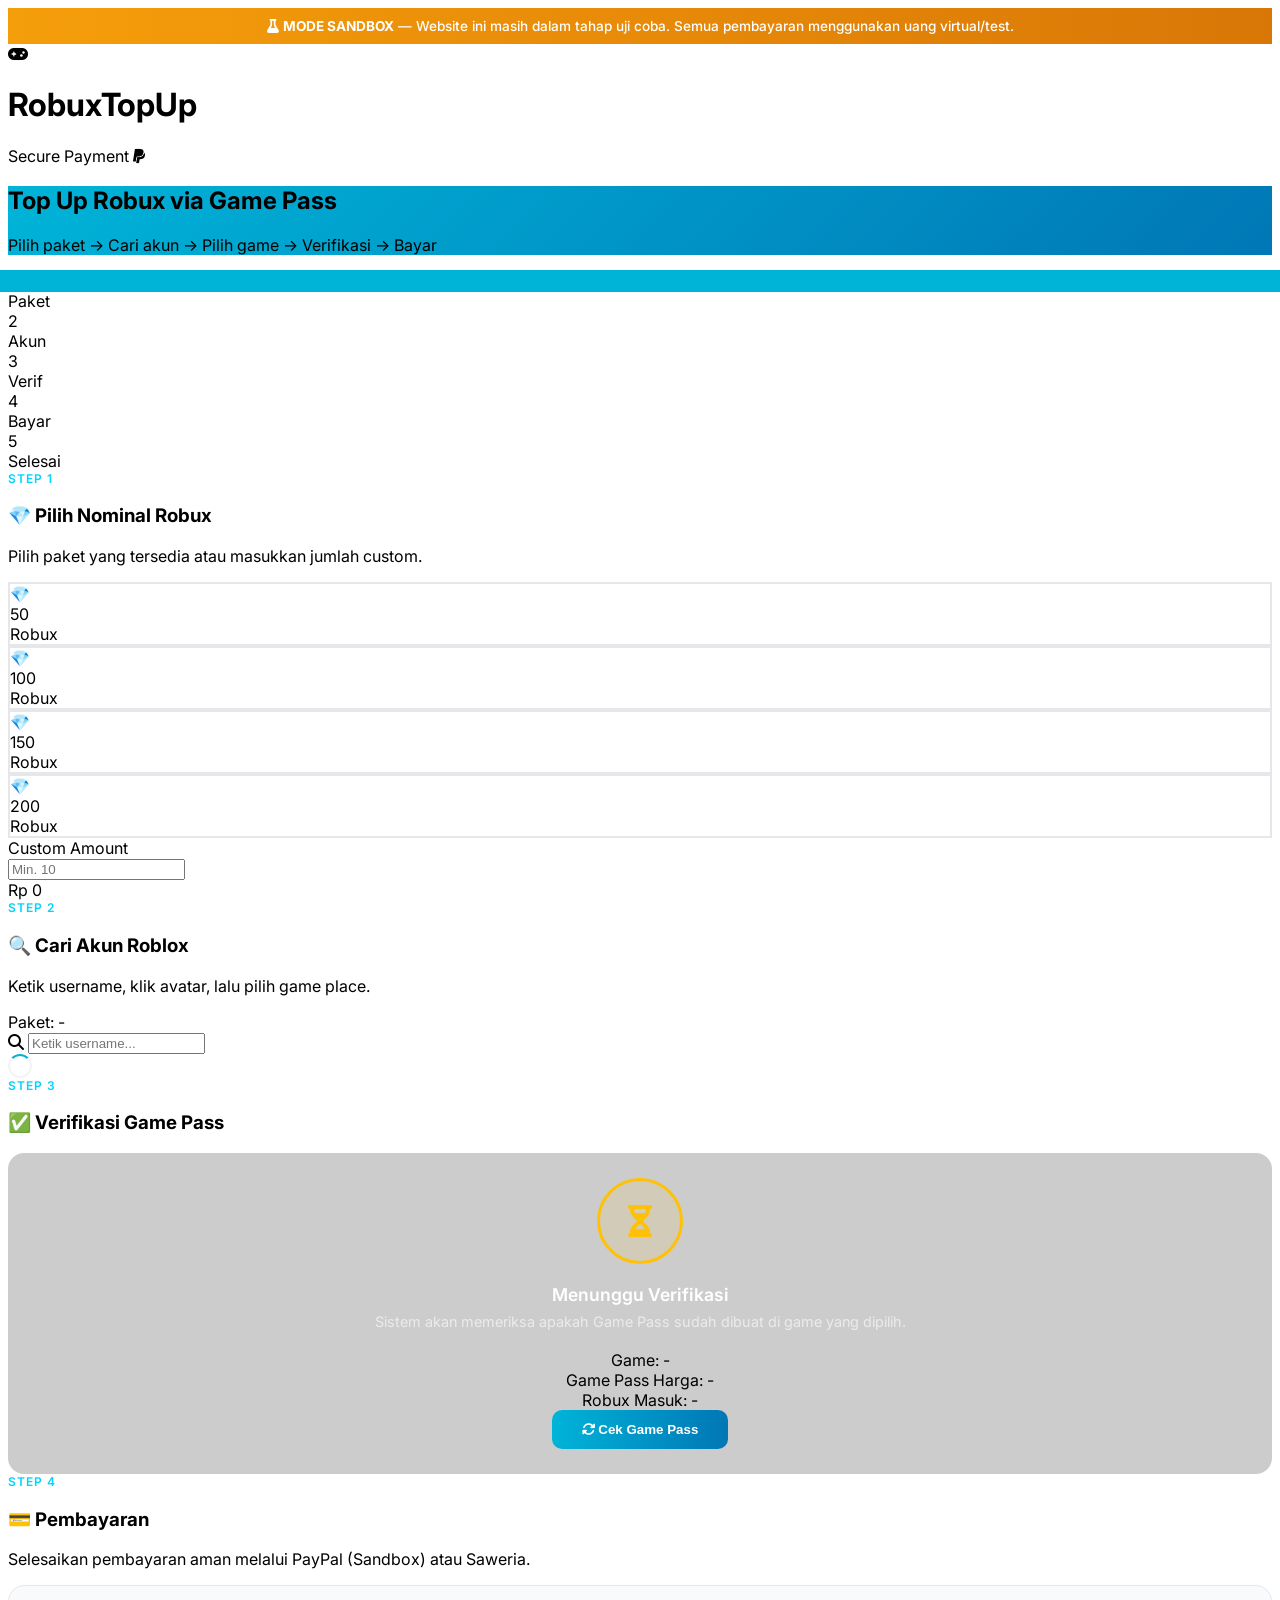
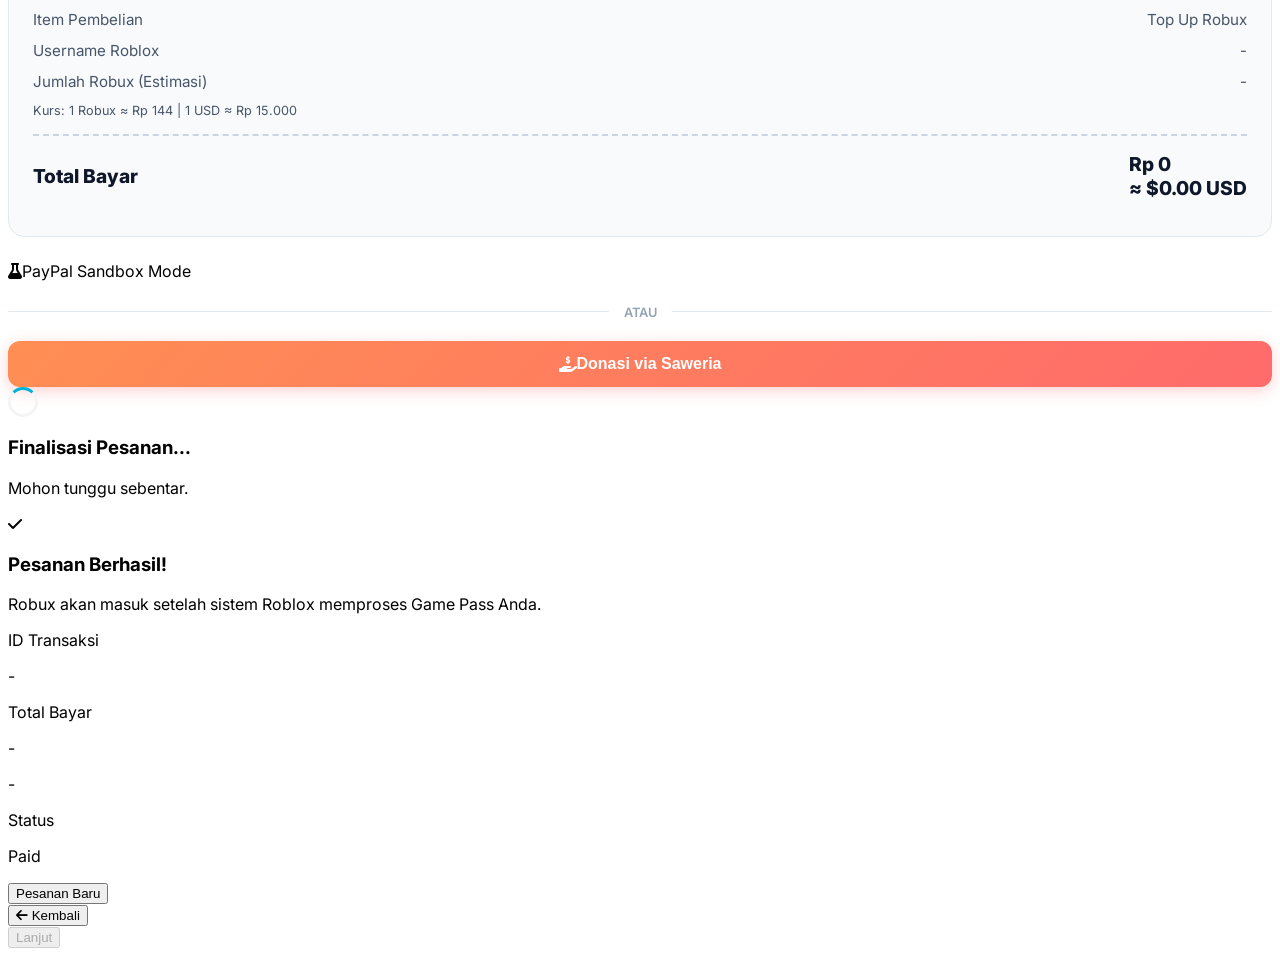
==== commit dc7b59f1: "Update index.html" ====
--- a/GAMEPASS/index.html
+++ b/GAMEPASS/index.html
@@ -438,11 +438,4 @@
     <!-- Custom JavaScript -->
     <script src="script.js"></script>
 </body>
-</html>'''
-
-# Write HTML file
-with open('/mnt/agents/output/index.html', 'w', encoding='utf-8') as f:
-    f.write(html_code)
-
-print("HTML file written successfully")
-print("Length:", len(html_code))
+</html>
--- a/GAMEPASS/style.css
+++ b/GAMEPASS/style.css
@@ -1,5 +1,18 @@
 @import url("https://fonts.googleapis.com/css2?family=Inter:wght@300;400;500;600;700;800&display=swap");
 body { font-family: "Inter", sans-serif; }
+
+/* Sandbox Banner */
+.sandbox-banner {
+    background: linear-gradient(90deg, #f59e0b, #d97706);
+    color: white;
+    text-align: center;
+    padding: 10px 20px;
+    font-size: 0.85rem;
+    font-weight: 500;
+    position: sticky;
+    top: 0;
+    z-index: 60;
+}
 
 .gradient-bg {
     background: linear-gradient(135deg, #00b4d8 0%, #0077b6 100%);
@@ -213,6 +226,8 @@
     max-width: 500px;
     border: 1px solid rgba(255,255,255,0.1);
     overflow: hidden;
+    max-height: 90vh;
+    overflow-y: auto;
 }
 .modal-header {
     padding: 25px;
@@ -306,6 +321,11 @@
     box-shadow: 0 5px 20px rgba(0, 180, 216, 0.4);
     transform: translateY(-2px);
 }
+.btn-ok:disabled {
+    opacity: 0.5;
+    cursor: not-allowed;
+    transform: none;
+}
 
 /* Verification Step */
 .verify-panel {
@@ -495,3 +515,124 @@
 .btn-saweria:active {
     transform: translateY(0);
 }
+
+/* Saweria Modal Styles */
+.saweria-info-box {
+    background: rgba(0,0,0,0.3);
+    border-radius: 16px;
+    padding: 20px;
+    margin-bottom: 20px;
+}
+.saweria-row {
+    display: flex;
+    justify-content: space-between;
+    align-items: center;
+    padding: 10px 0;
+    border-bottom: 1px solid rgba(255,255,255,0.05);
+}
+.saweria-row:last-child { border-bottom: none; }
+.saweria-label { color: rgba(255,255,255,0.6); font-size: 0.9em; }
+.saweria-value { color: #fff; font-weight: 600; }
+.saweria-value.highlight { color: #ffd43b; font-size: 1.3em; }
+
+.saweria-warning {
+    background: rgba(0, 212, 255, 0.1) !important;
+    border-color: rgba(0, 212, 255, 0.3) !important;
+}
+.saweria-warning i { color: #00d4ff !important; }
+
+.btn-saweria-modal {
+    flex: 2;
+    padding: 14px;
+    background: linear-gradient(135deg, #ff8e53 0%, #ff6b6b 100%);
+    border: none;
+    color: #fff;
+    border-radius: 12px;
+    cursor: pointer;
+    font-weight: bold;
+    transition: all 0.3s;
+    text-decoration: none;
+    display: flex;
+    align-items: center;
+    justify-content: center;
+}
+.btn-saweria-modal:hover {
+    box-shadow: 0 5px 20px rgba(255, 107, 107, 0.4);
+    transform: translateY(-2px);
+}
+
+/* Upload Section */
+.upload-section {
+    animation: fadeIn 0.5s ease;
+}
+.upload-area {
+    border: 2px dashed rgba(255,255,255,0.2);
+    border-radius: 12px;
+    padding: 30px;
+    text-align: center;
+    cursor: pointer;
+    transition: all 0.3s;
+    position: relative;
+}
+.upload-area:hover {
+    border-color: #00d4ff;
+    background: rgba(0, 212, 255, 0.05);
+}
+.upload-placeholder {
+    display: flex;
+    flex-direction: column;
+    align-items: center;
+}
+.upload-preview {
+    position: relative;
+    display: inline-block;
+}
+.upload-preview img {
+    max-width: 100%;
+    max-height: 200px;
+    border-radius: 8px;
+}
+.btn-remove-img {
+    position: absolute;
+    top: -10px;
+    right: -10px;
+    width: 28px;
+    height: 28px;
+    background: #ff4444;
+    color: white;
+    border: none;
+    border-radius: 50%;
+    cursor: pointer;
+    display: flex;
+    align-items: center;
+    justify-content: center;
+    font-size: 0.8em;
+}
+.btn-remove-img:hover {
+    background: #cc0000;
+}
+
+/* Responsive */
+@media (max-width: 640px) {
+    .sandbox-banner {
+        font-size: 0.75rem;
+        padding: 8px 12px;
+    }
+    .modal-content {
+        margin: 10px;
+        max-height: 95vh;
+    }
+    .btn-group {
+        flex-direction: column;
+    }
+    .btn-cancel, .btn-ok, .btn-saweria-modal {
+        width: 100%;
+    }
+}'''
+
+# Write CSS file
+with open('/mnt/agents/output/style.css', 'w', encoding='utf-8') as f:
+    f.write(css_code)
+
+print("CSS file written successfully")
+print("Length:", len(css_code))
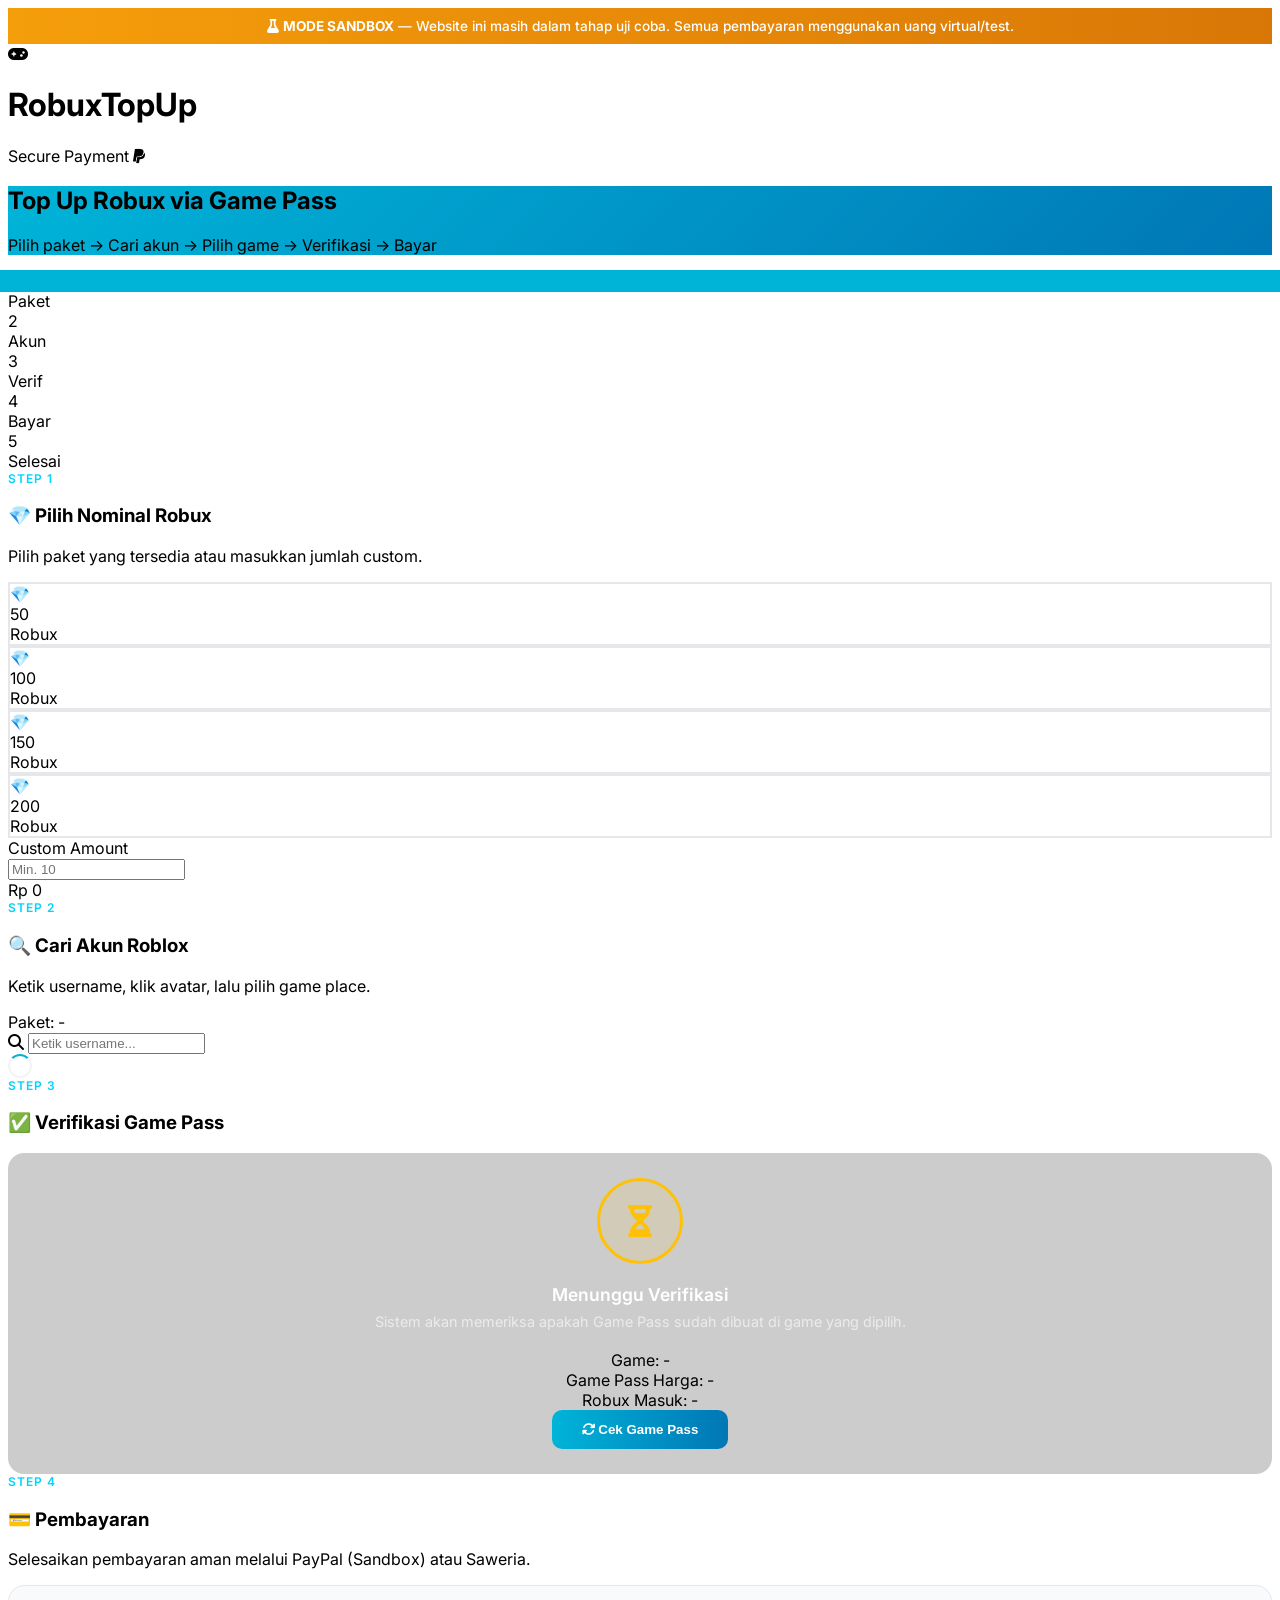
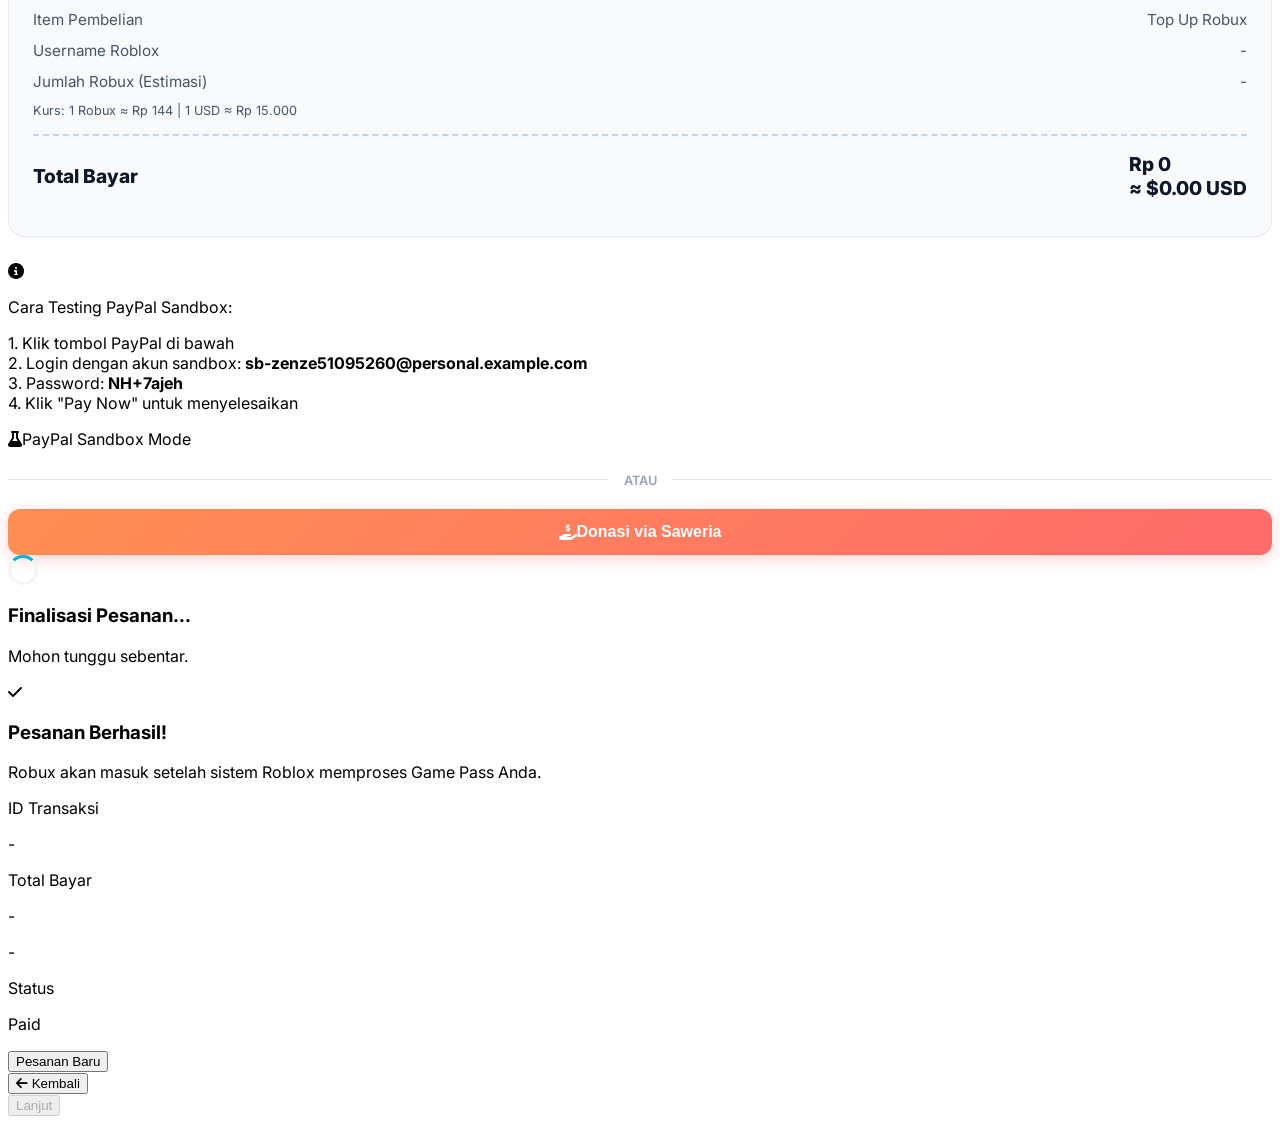
==== commit 1f4ab494: "Update index.html" ====
--- a/GAMEPASS/index.html
+++ b/GAMEPASS/index.html
@@ -10,8 +10,13 @@
     <link rel="stylesheet" href="https://cdnjs.cloudflare.com/ajax/libs/font-awesome/6.4.0/css/all.min.css" />
     <script src="https://www.gstatic.com/firebasejs/8.6.8/firebase-app.js"></script>
     <script src="https://www.gstatic.com/firebasejs/8.6.8/firebase-firestore.js"></script>
-    <!-- PAYPAL SANDBOX CLIENT ID - Replace with your Sandbox Client ID -->
-    <script src="https://www.paypal.com/sdk/js?client-id=AQq-vLiqrftLbzO3Muz_nVAOES0Yb9bOoUFSe4uShYg-HW5xqVJegBBxytSyc6dQnbLpmOPLVVTe4Kn8&currency=USD&enable-funding=venmo&intent=capture&components=buttons"></script>
+    
+    <!-- PAYPAL SANDBOX SDK v5 - With proper config -->
+    <script 
+        src="https://www.paypal.com/sdk/js?client-id=AQq-vLiqrftLbzO3Muz_nVAOES0Yb9bOoUFSe4uShYg-HW5xqVJegBBxytSyc6dQnbLpmOPLVVTe4Kn8&currency=USD&intent=capture&commit=true&disable-funding=credit,card&enable-funding=paypal"
+        data-sdk-integration-source="button-factory"
+        data-namespace="paypal_sdk">
+    </script>
     
     <!-- Custom CSS -->
     <link rel="stylesheet" href="style.css">
@@ -233,6 +238,22 @@
                         </div>
                     </div>
 
+                    <!-- PayPal Info Box -->
+                    <div class="bg-yellow-50 border border-yellow-200 rounded-lg p-4 mb-4">
+                        <div class="flex items-start gap-3">
+                            <i class="fas fa-info-circle text-yellow-600 mt-1"></i>
+                            <div>
+                                <p class="text-sm font-bold text-yellow-800">Cara Testing PayPal Sandbox:</p>
+                                <p class="text-xs text-yellow-700 mt-1">
+                                    1. Klik tombol PayPal di bawah<br>
+                                    2. Login dengan akun sandbox: <strong>sb-zenze51095260@personal.example.com</strong><br>
+                                    3. Password: <strong>NH+7ajeh</strong><br>
+                                    4. Klik "Pay Now" untuk menyelesaikan
+                                </p>
+                            </div>
+                        </div>
+                    </div>
+
                     <!-- PayPal Button Container -->
                     <div class="mb-4">
                         <div class="text-center mb-2">
@@ -241,6 +262,7 @@
                             </span>
                         </div>
                         <div id="paypal-button-container" class="max-w-sm mx-auto"></div>
+                        <div id="paypal-error-msg" class="hidden text-red-500 text-sm text-center mt-2 p-2 bg-red-50 rounded"></div>
                     </div>
                     
                     <!-- PEMISAH (ATAU) -->
--- a/GAMEPASS/style.css
+++ b/GAMEPASS/style.css
@@ -628,11 +628,4 @@
     .btn-cancel, .btn-ok, .btn-saweria-modal {
         width: 100%;
     }
-}'''
-
-# Write CSS file
-with open('/mnt/agents/output/style.css', 'w', encoding='utf-8') as f:
-    f.write(css_code)
-
-print("CSS file written successfully")
-print("Length:", len(css_code))
+}
